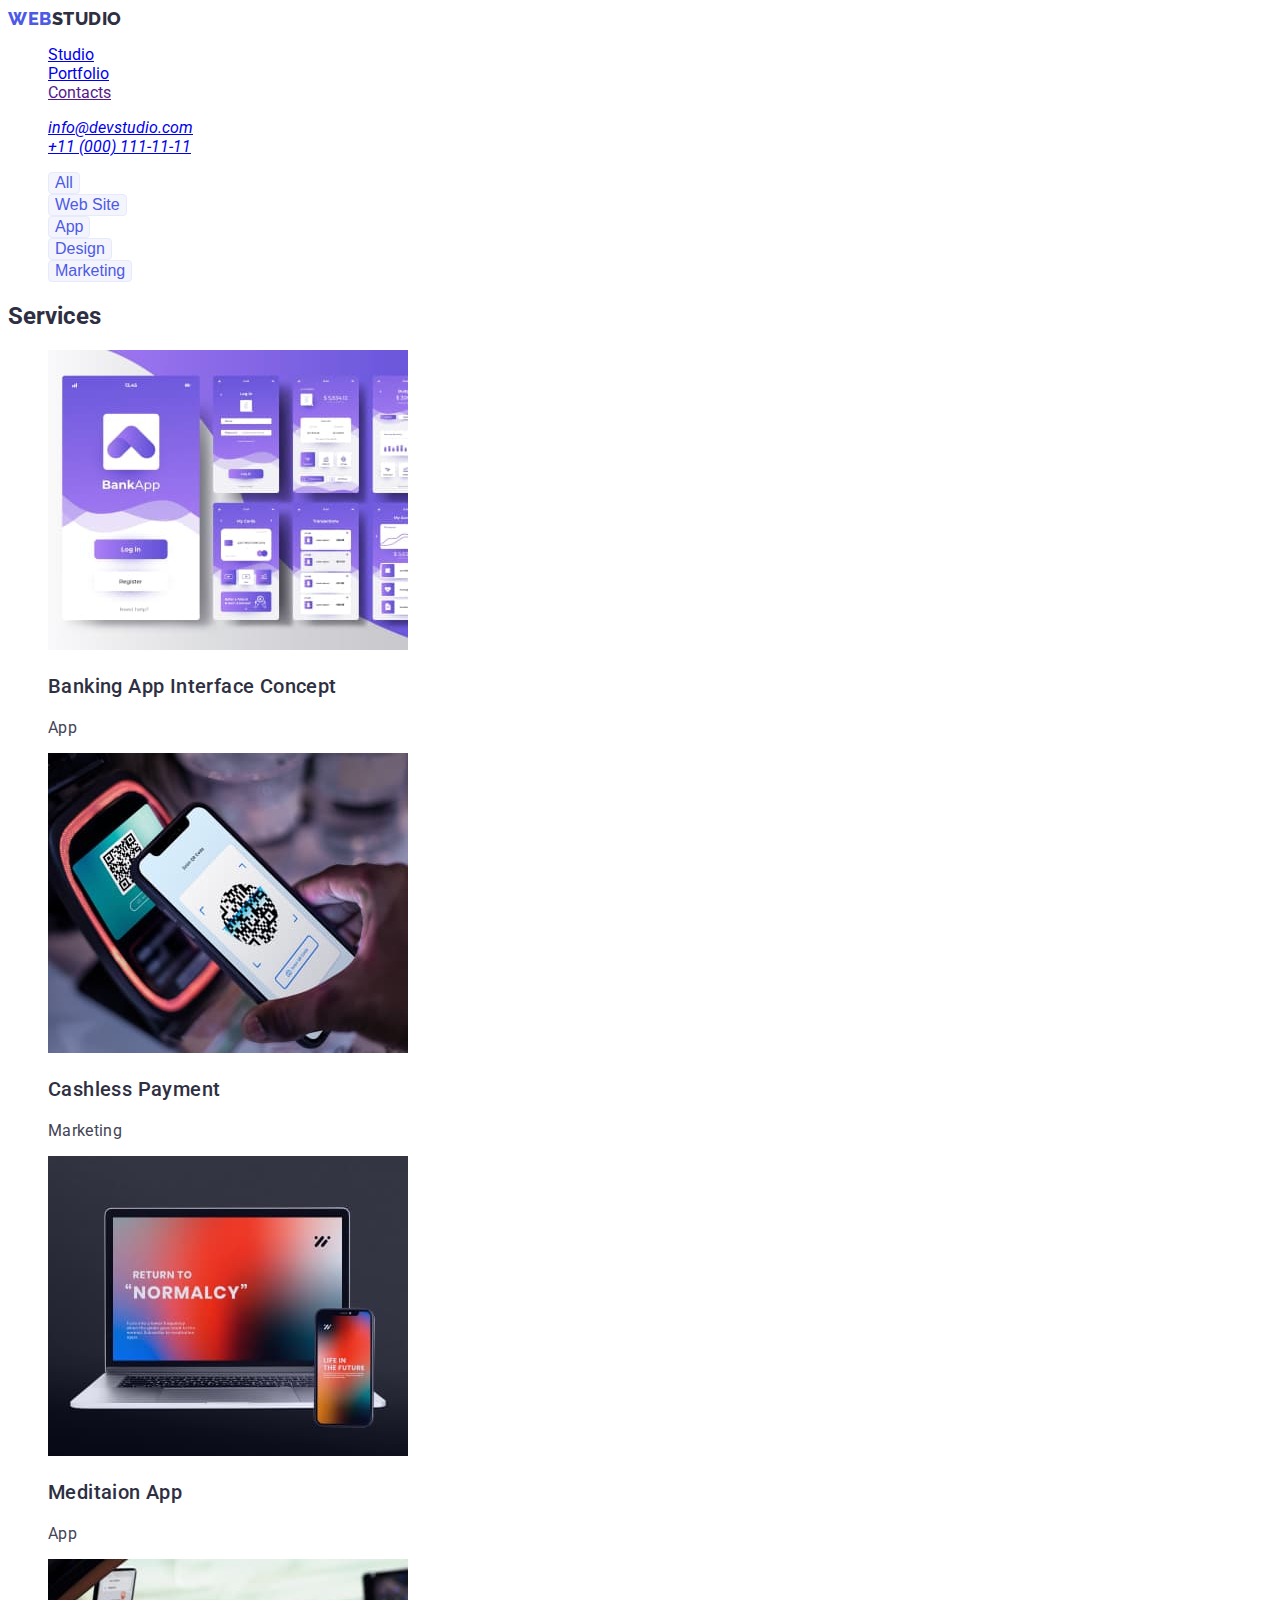
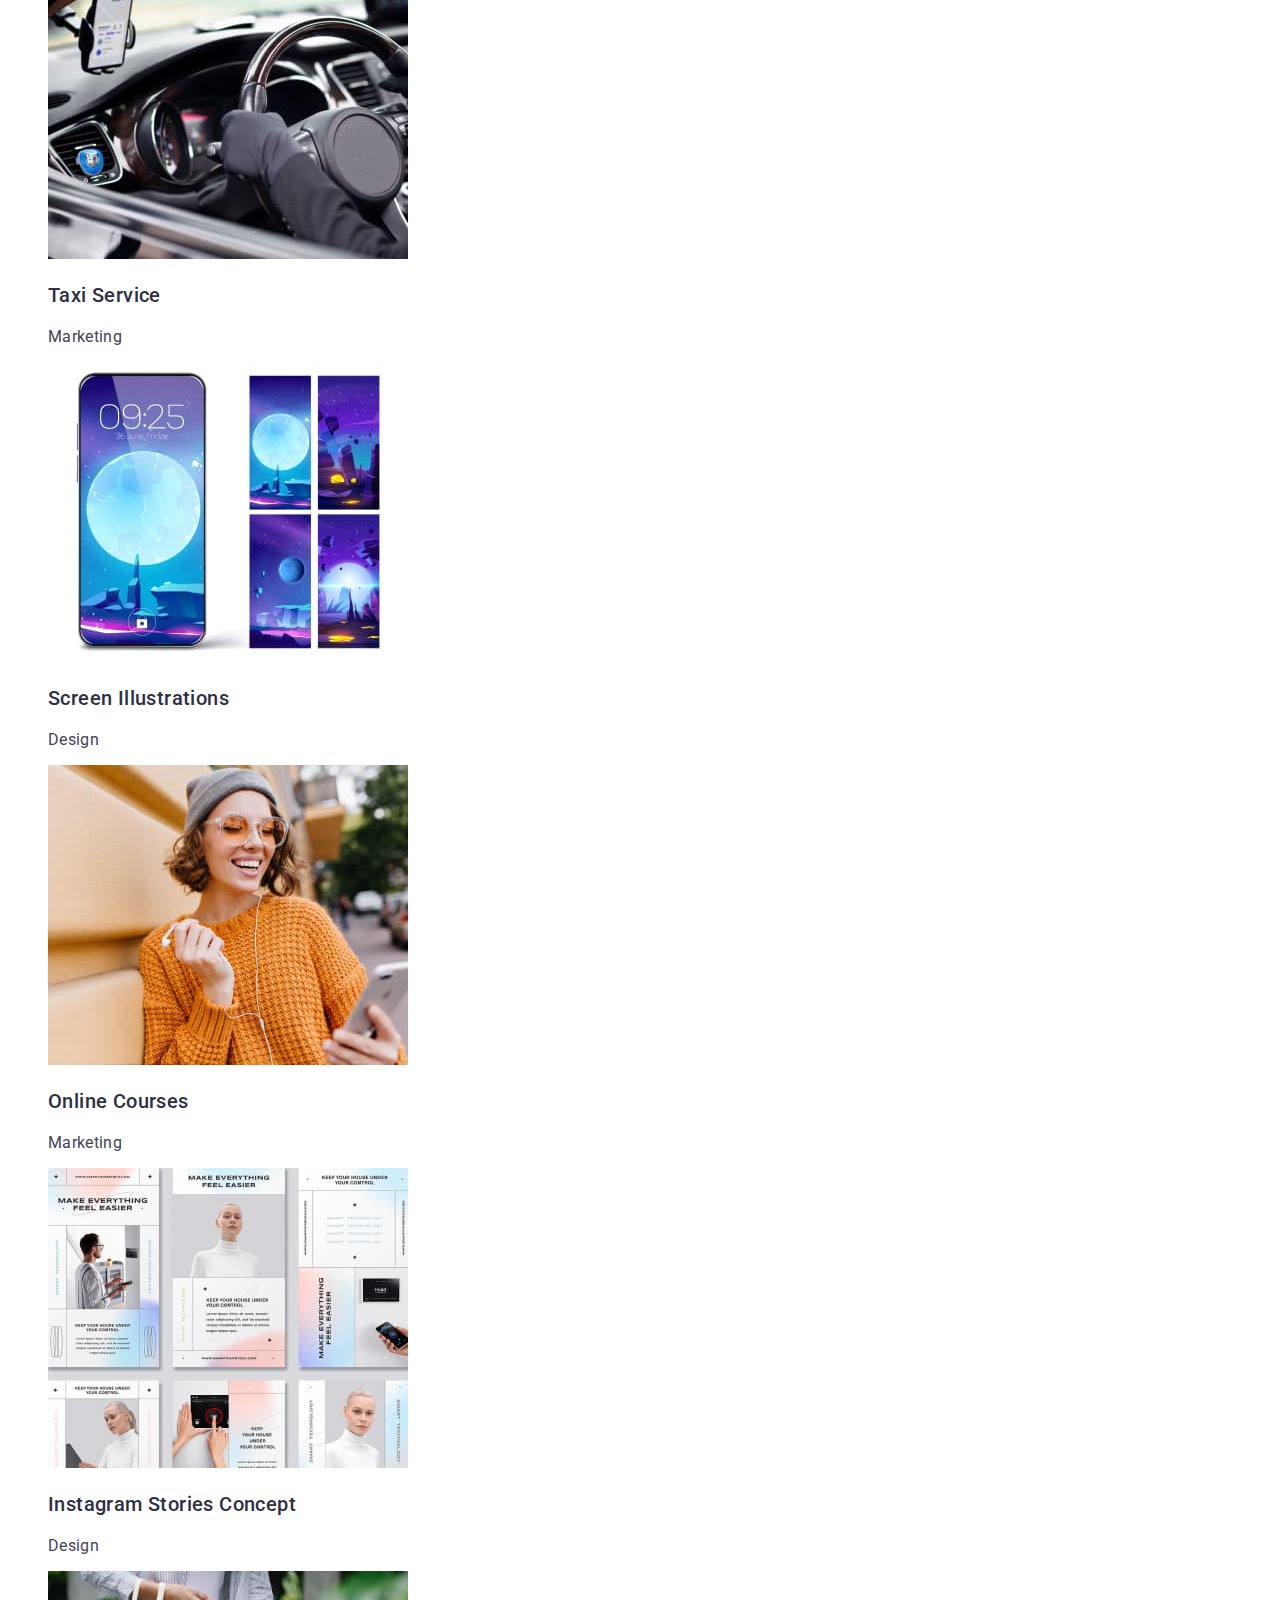
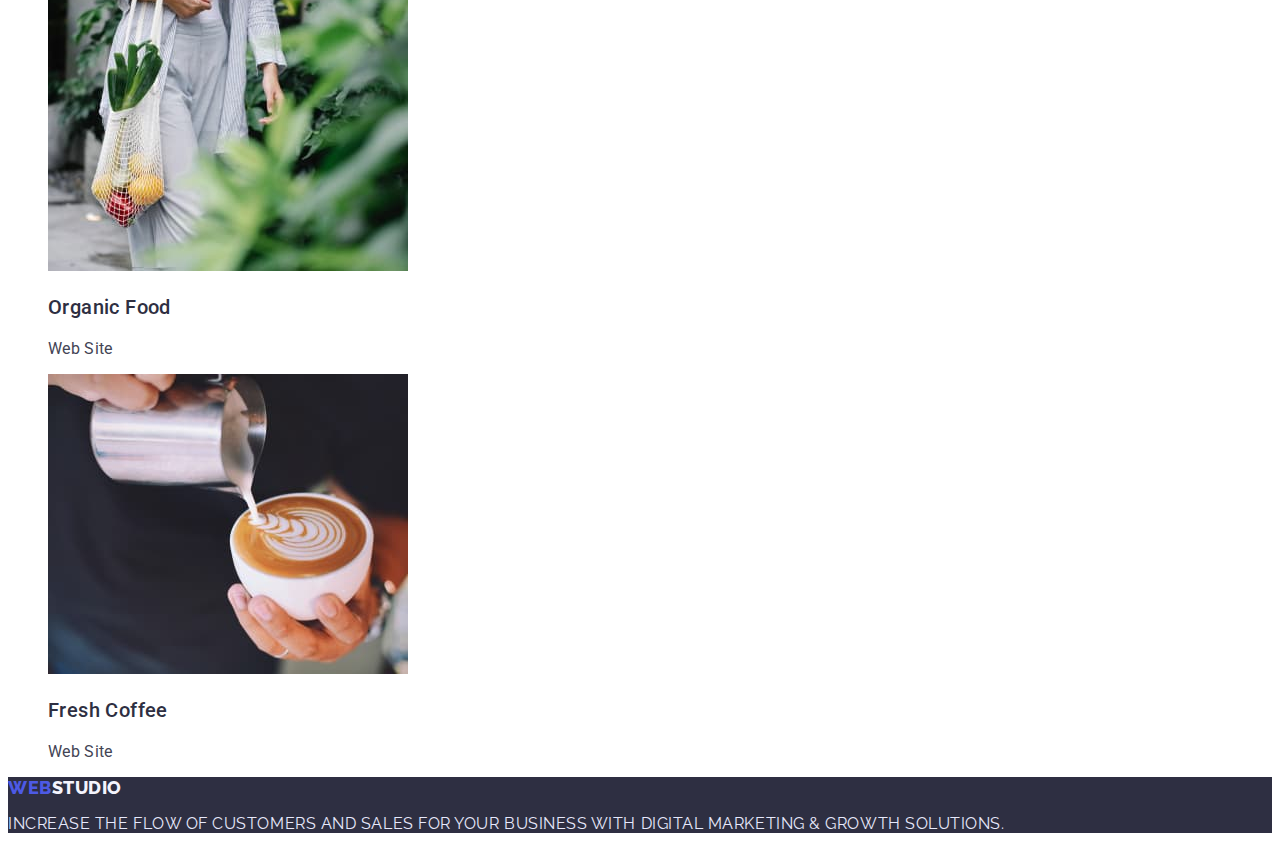
==== portfolio.html @ 1da857bc "portfolio" ====
<!DOCTYPE html>
<html lang="en">
<head>
    <meta charset="UTF-8">
    <meta http-equiv="X-UA-Compatible" content="IE=edge">
    <meta name="viewport" content="width=device-width, initial-scale=1.0">
    <title>Webstudio</title>
    <link rel="stylesheet" href="css/styles.css">
    <!--Fonts-->
    <link rel="preconnect" href="https://fonts.googleapis.com">
    <link rel="preconnect" href="https://fonts.gstatic.com" crossorigin>
    <link href="https://fonts.googleapis.com/css2?family=Raleway:wght@800&family=Roboto:wght@400;500;700;900&display=swap" rel="stylesheet">    
</head>
<body>
    <header class="page-header">
        <nav> 
            <a href="./index.html" class="logo-first">Web<span class="logo-second">Studio</span>
            </a> 
            <ul class="site-nav">
               <li>
                <a href="./studio.html">Studio</a></li>
               <li>
                <a href="./portfolio.html">Portfolio</a>
               </li>
               <li>
                <a href="">Contacts</a>
               </li>
            </ul>
        </nav>
        <address>
            <ul class="page-adress">
                <li>
                    <a href="mailto:info@devstudio.com">info@devstudio.com</a>
                </li>
                <li>
                    <a href="tel:+110001111111">+11 (000) 111-11-11</a>   
                </li>
            </ul>
        </address>
    </header>
    <main>
        <section>
            <h2 class="filter-button-header">Filter buttons</h2>
            <ul>
                <li>
                    <button type="button" class="filter-button">All</button>

                </li>
                <li>
                    <button type="button"class="filter-button">Web Site</button>
                </li>
                <li>
                    <button type="button"class="filter-button">App</button>
                </li>
                <li>
                    <button type="button"class="filter-button">Design</button>
                </li>
                <li>
                    <button type="button"class="filter-button">Marketing</button>
                </li>
            </ul>
        </section>
        <section>
            <h2>Services</h2>
            <ul>
                <li>
                    <img src="./images/banking.jpg" alt="Banking App Interface Concept" width="360">
                    <h3 class="service-title">Banking App Interface Concept</h3>
                    <p class="service-text">App</p>
                </li>
                <li>
                    <img src="./images/cashlesspayment.jpg" alt="Cashless Payment" width="360">
                    <h3 class="service-title">Cashless Payment</h3>
                    <p class="service-text">Marketing</p>
                </li>
                <li>
                    <img src="./images/meditationapp.jpg" alt="Meditaion App" width="360">
                    <h3 class="service-title">Meditaion App</h3>
                    <p class="service-text">App</p>
                </li>
                <li>
                    <img src="./images/taxiservice.jpg" alt="Taxi Service" width="360" >
                    <h3 class="service-title">Taxi Service</h3>
                    <p class="service-text">Marketing</p>
                </li>
                <li>
                    <img src="./images/screenillustrations.jpg" alt="Screen Illustrations" width="360">
                    <h3 class="service-title">Screen Illustrations</h3>
                    <p class="service-text">Design</p>
                </li>
                <li>
                    <img src="./images/onlinecources.jpg" alt="Online Courses" width="360">
                    <h3 class="service-title">Online Courses</h3>
                    <p class="service-text">Marketing</p>
                </li>
                <li>
                    <img src="./images/instastories.jpg" alt="Instagram Stories Concept" width="360">
                    <h3 class="service-title">Instagram Stories Concept</h3>
                    <p class="service-text">Design</p>
                </li>
                <li>
                    <img src="./images/organicfood.jpg" alt="Organic Food" width="360">
                    <h3 class="service-title">Organic Food</h3>
                    <p class="service-text">Web Site</p>
                </li>
                <li>
                    <img src="./images/freshcoffee.jpg" alt="Fresh Coffee" width="360">
                    <h3 class="service-title">Fresh Coffee</h3>
                    <p class="service-text">Web Site</p>
                </li>
            </ul>
        </section>
    </main>
    <footer class="footer">
        <a href="./index.html" class="logo-first">Web<span class="logo-footer">Studio</span>
        <p class="footer-text">
            Increase the flow of customers and sales for your business with digital marketing & growth solutions.
        </p>
    </footer>
</body>
</html>
---- css/styles.css ----
body {
    font-family: 'Roboto'; sans-serif;
    color: #2E2F42;
}

ul {
    list-style: none;
}

.page-header {
    box-sizing: border-box;
    background: #FFFFFF;
}


.page-adress .link {
    color:#434455;
    font-style: normal;
    font-weight: 400;
    font-size: 16px;
    line-height: 1,5;
}

.logo-first {
    font-family: "Raleway";
    font-style: normal;
    font-weight: 800;
    font-size: 18px;
    line-height: 1,33;
    letter-spacing: 0.03em;
    text-transform: uppercase;
    color: #4D5AE5;
    text-decoration: none;
}

.logo-second {
    font-family: "Raleway";
    font-style: normal;
    font-weight: 800;
    font-size: 18px;
    line-height: 1,33;
    letter-spacing: 0.03em;
    text-transform: uppercase;
    color: #2E2F42;
    text-decoration: none;
}

.site.nav .link {
    font-style: normal;
    font-weight: 500;
    font-size: 16px;
    line-height: 1,5;
    letter-spacing: 0.02em;
    color: #2E2F42;
    text-decoration: none;
}

.hero-title {
    color: #FFFFFF;
    background-color:#2E2F42; 
    font-family: "Roboto";
    font-style: normal;
    font-weight: 700;
    font-size: 56px;
    line-height: 1,07;
    text-transform: uppercase;
    text-decoration: none;
}

.button-service {
    color: #FFFFFF;
    font-weight: 500;
    font-size: 16px;
    line-height: 1,5;
    background: #4D5AE5;
    box-shadow: 0px 4px 4px rgba(0, 0, 0, 0.15);
    border-radius: 4px;
    cursor: pointer;   
}

.button-service:hover {
    background-color: #404BBF;
}

.button-service:focus {
    background: #404BBF;
}

.about-section-header {
    display: none;
}

.about-section-title {
    font-style: normal;
    font-weight: 500;
    font-size: 20px;
    line-height: 1,2;
    letter-spacing: 0.02em;
    text-decoration: none;

} 

.about-section-text {
    color: #434455;
    font-style: normal;
    font-weight: 400;
    font-size: 16px;
    line-height: 1,5;
    letter-spacing: 0.02em;
}

.section-header {
    font-style: normal;
    font-weight: 700;
    font-size: 36px;
    line-height: 1,11;
    letter-spacing: 0.02em;
    text-transform: capitalize;
}

.team-member {
    font-style: normal;
    font-weight: 500;
    font-size: 20px;
    line-height: 1,2;
    letter-spacing: 0.02em;
}

.position{
    color: #434455;
    font-style: normal;
    font-weight: 400;
    font-size: 16px;
    line-height: 1,5;
    letter-spacing: 0.02em;
}

.footer {
    background-color:#2E2F42;
}
.footer-text {
    color: #E7E9FC;
    font-size: 16px;
    line-height: 1,5;
    font-weight: 400;
}
.logo-footer {
    font-family: "Raleway";
    font-style: normal;
    font-weight: 800;
    font-size: 18px;
    line-height: 1,33;
    letter-spacing: 0.03em;
    text-transform: uppercase;
    color:#F4F4FD;
    text-decoration: none;
}

.filter-button-header {
    display: none;
}

.filter-button {
    color: #4D5AE5;;
    font-weight: 500;
    font-size: 16px;
    line-height: 1,5;
    background: #F4F4FD;
    border: 1px solid #E7E9FC;
    border-radius: 4px;
    cursor: pointer;   
}

.filter-button:hover {
    color:#fff;
    background: #404BBF;
    box-shadow: 0px 3px 1px rgba(0, 0, 0, 0.1), 0px 2px 1px rgba(0, 0, 0, 0.08), 0px 2px 2px rgba(0, 0, 0, 0.12);
    border-radius: 4px; 
}

.filter-button:focus {
    color:#fff;
    background: #404BBF;
    box-shadow: 0px 3px 1px rgba(0, 0, 0, 0.1), 0px 2px 1px rgba(0, 0, 0, 0.08), 0px 2px 2px rgba(0, 0, 0, 0.12);
    border-radius: 4px; 
}


.service-title {
    font-style: normal;
    font-weight: 500;
    font-size: 20px;
    line-height: 1,2;
letter-spacing: 0.02em;
}

.service-text {
    color: #434455;
    font-style: normal;
    font-weight: 400;
    font-size: 16px;
    line-height: 1,5;
    letter-spacing: 0.02em;
}
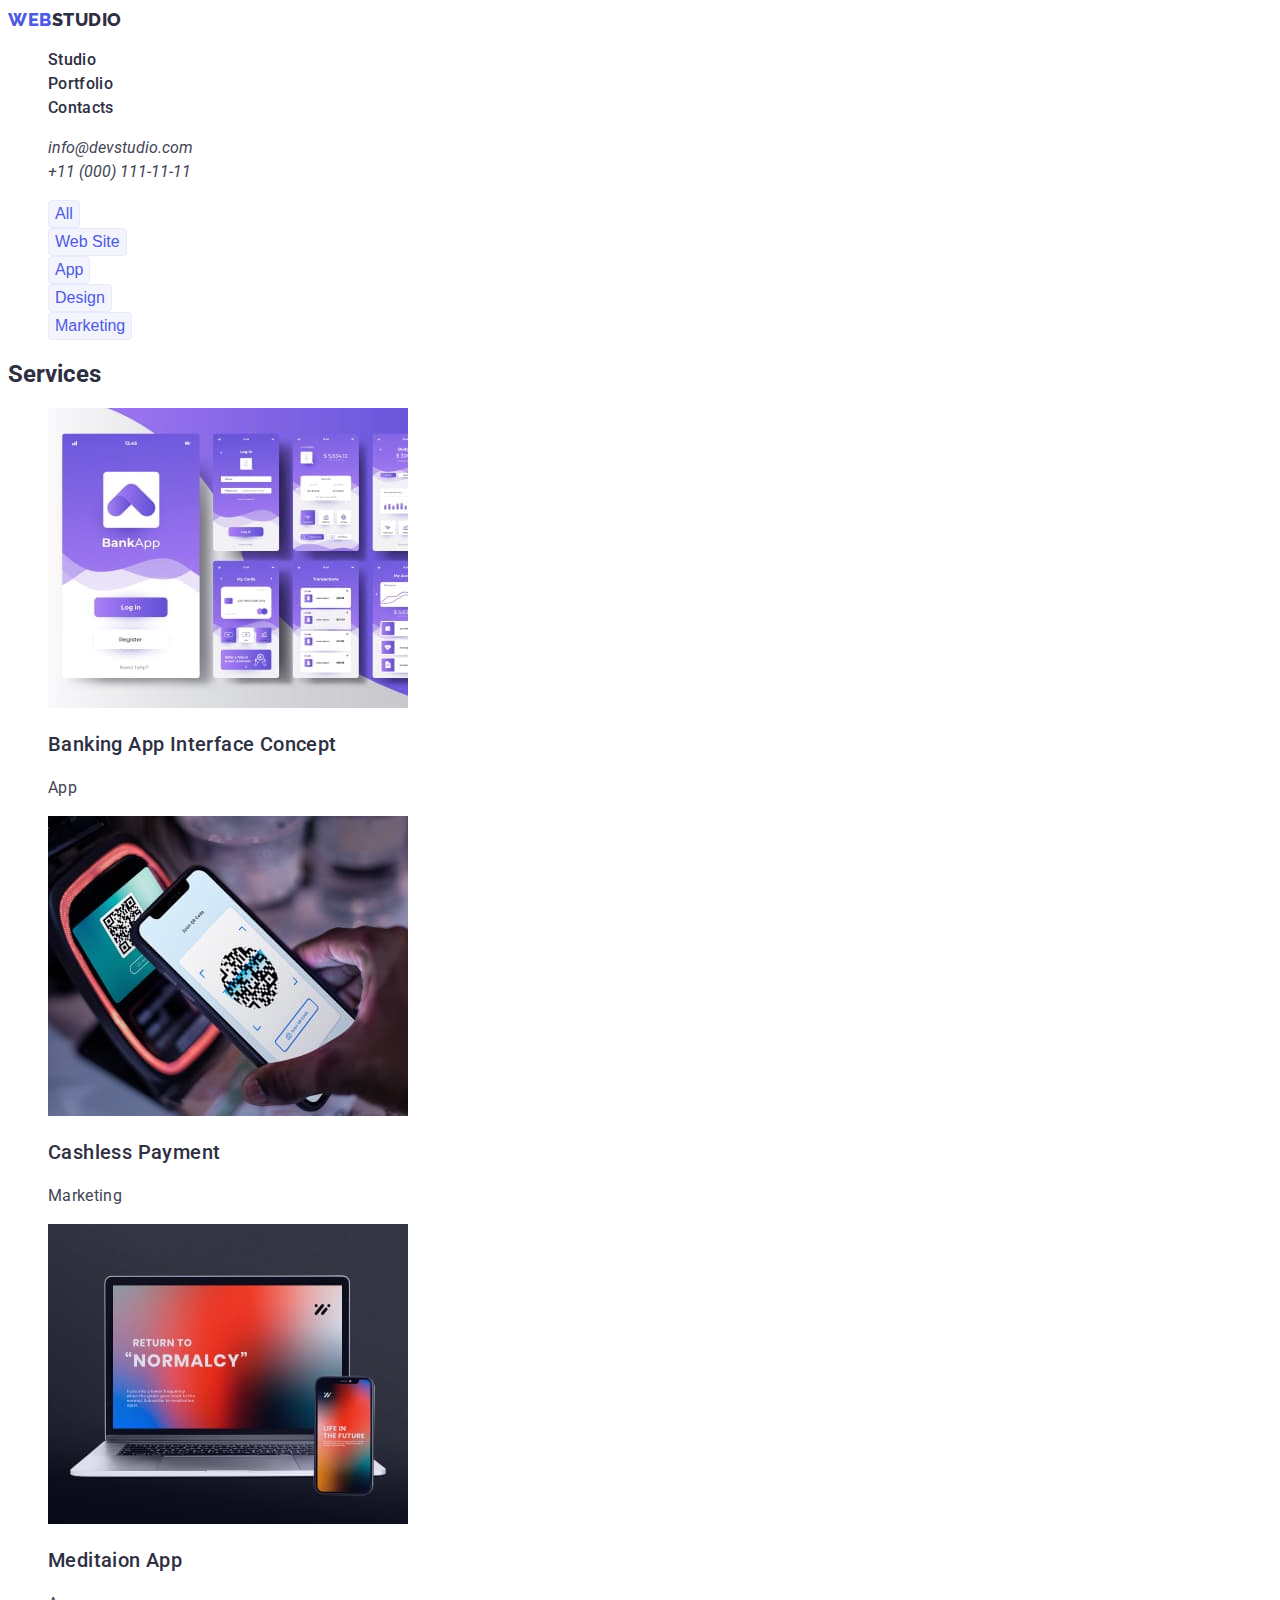
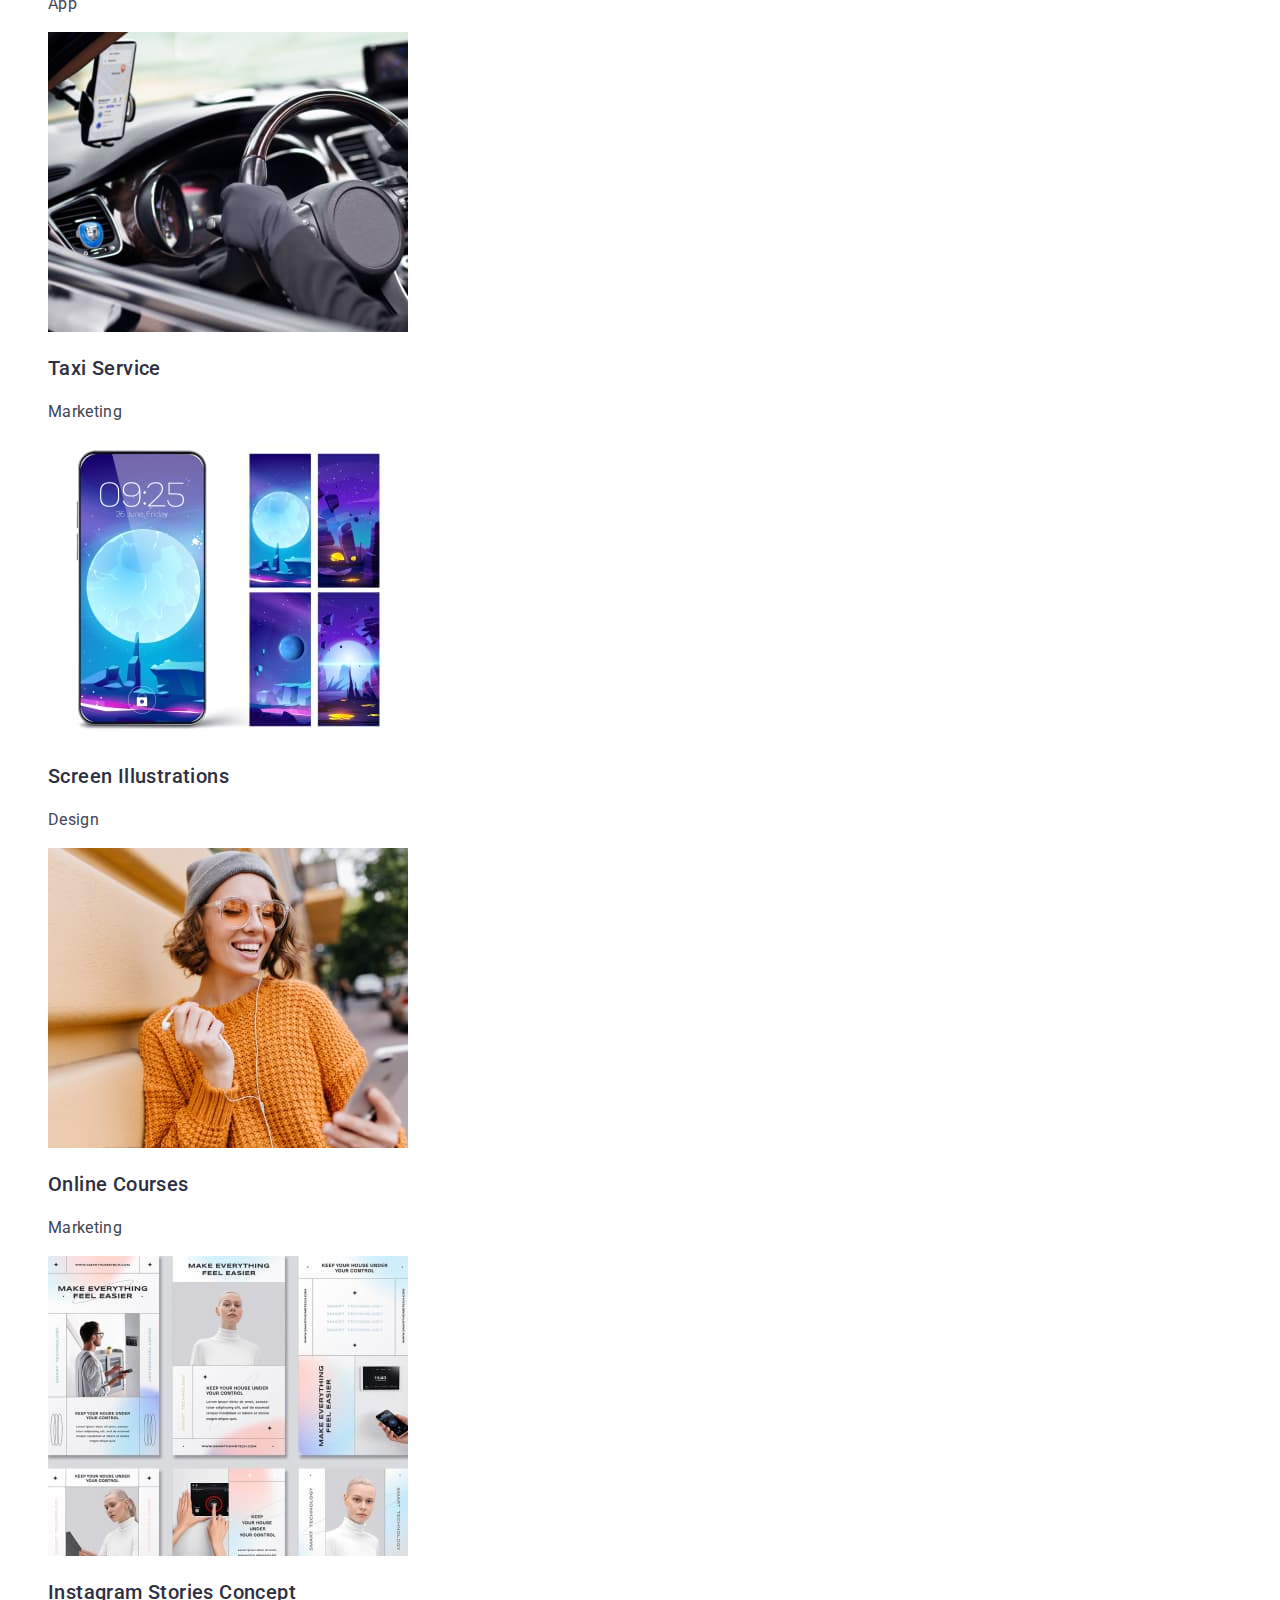
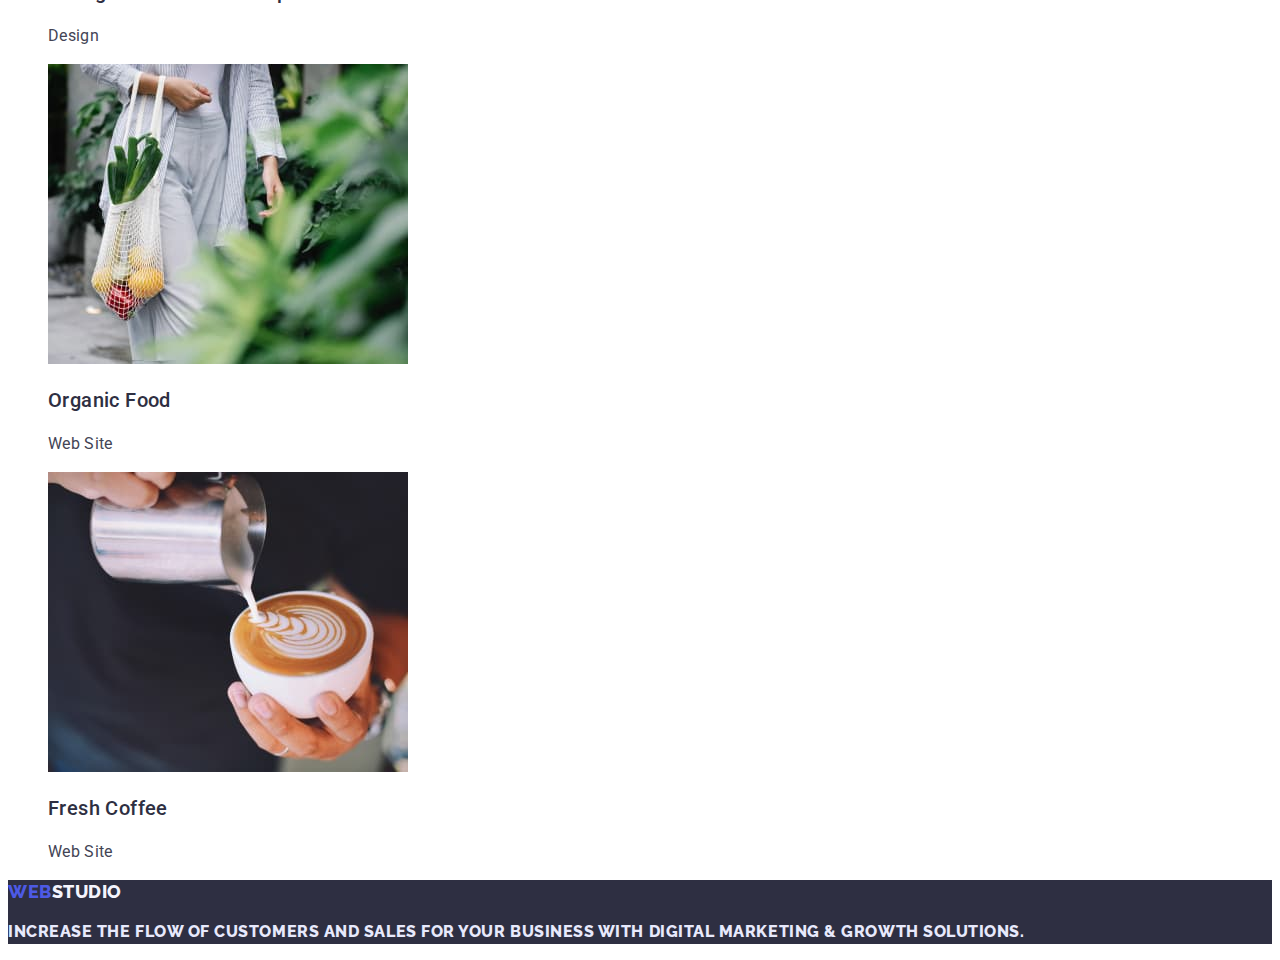
==== commit c8c56063: "changes h/w 2" ====
--- a/portfolio.html
+++ b/portfolio.html
@@ -18,22 +18,22 @@
             </a> 
             <ul class="site-nav">
                <li>
-                <a href="./studio.html">Studio</a></li>
+                <a href="./studio.html" class="link-nav">Studio</a></li>
                <li>
-                <a href="./portfolio.html">Portfolio</a>
+                <a href="./portfolio.html" class="link-nav">Portfolio</a>
                </li>
                <li>
-                <a href="">Contacts</a>
+                <a href="./contacts.html" class="link-nav">Contacts</a>
                </li>
             </ul>
         </nav>
         <address>
             <ul class="page-adress">
                 <li>
-                    <a href="mailto:info@devstudio.com">info@devstudio.com</a>
+                    <a href="mailto:info@devstudio.com" class="link-adress">info@devstudio.com</a>
                 </li>
                 <li>
-                    <a href="tel:+110001111111">+11 (000) 111-11-11</a>   
+                    <a href="tel:+110001111111" class="link-adress">+11 (000) 111-11-11</a>   
                 </li>
             </ul>
         </address>
--- a/css/styles.css
+++ b/css/styles.css
@@ -1,6 +1,19 @@
+:root {
+    --color-brand: #2E2F42;
+    --color-primary: #434455;
+    --color-primary-inverted: #fff;
+    --color-secondary: #4D5AE5;
+    --color-secondary-dark: #404BBF;
+    --color-secondary-inverted:#E7E9FC;
+    --color-btn-background: #F4F4FD;
+    --color-filter-btn: 0px 3px 1px rgba(0, 0, 0, 0.1), 0px 2px 1px rgba(0, 0, 0, 0.08), 0px 2px 2px rgba(0, 0, 0, 0.12);
+    --color-servive-btn: 0px 4px 4px rgba(0, 0, 0, 0.15);
+}
+
 body {
     font-family: 'Roboto'; sans-serif;
-    color: #2E2F42;
+    color: var(--color-brand);
+    font-weight: 400;
 }
 
 ul {
@@ -9,81 +22,71 @@
 
 .page-header {
     box-sizing: border-box;
-    background: #FFFFFF;
+    background: var(--color-primary-inverted);
 }
 
+.site-nav .link-nav {
+    font-weight: 500;
+    font-size: 16px;
+    line-height: 1.5;
+    letter-spacing: 0.02em;
+    color: var(--color-brand);
+    text-decoration: none;
+ }
 
-.page-adress .link {
-    color:#434455;
-    font-style: normal;
-    font-weight: 400;
+.page-adress .link-adress {
+    color: var(--color-primary);
     font-size: 16px;
-    line-height: 1,5;
+    line-height: 1.5;
+    text-decoration: none;
 }
 
 .logo-first {
-    font-family: "Raleway";
-    font-style: normal;
+    font-family: 'Raleway'; sans-serif;
     font-weight: 800;
     font-size: 18px;
-    line-height: 1,33;
+    line-height: 1.33;
     letter-spacing: 0.03em;
     text-transform: uppercase;
-    color: #4D5AE5;
+    color: var(--color-secondary);
     text-decoration: none;
 }
 
 .logo-second {
-    font-family: "Raleway";
-    font-style: normal;
+    font-family: 'Raleway'; sans-serif;
     font-weight: 800;
     font-size: 18px;
-    line-height: 1,33;
+    line-height: 1.33;
     letter-spacing: 0.03em;
     text-transform: uppercase;
-    color: #2E2F42;
-    text-decoration: none;
-}
-
-.site.nav .link {
-    font-style: normal;
-    font-weight: 500;
-    font-size: 16px;
-    line-height: 1,5;
-    letter-spacing: 0.02em;
-    color: #2E2F42;
+    color: var(--color-brand);
     text-decoration: none;
 }
 
 .hero-title {
-    color: #FFFFFF;
-    background-color:#2E2F42; 
-    font-family: "Roboto";
-    font-style: normal;
+    color: var(--color-primary-inverted);
+    background-color: var(--color-brand); 
     font-weight: 700;
     font-size: 56px;
-    line-height: 1,07;
-    text-transform: uppercase;
-    text-decoration: none;
+    line-height: 1.07;
 }
 
 .button-service {
-    color: #FFFFFF;
+    color: var(--color-primary-inverted);
     font-weight: 500;
     font-size: 16px;
-    line-height: 1,5;
-    background: #4D5AE5;
-    box-shadow: 0px 4px 4px rgba(0, 0, 0, 0.15);
-    border-radius: 4px;
-    cursor: pointer;   
+    line-height: 1.5;
+    background: var(--color-secondary);
+    box-shadow: var(service-btn);
+    border-radius: 4px; 
 }
 
 .button-service:hover {
-    background-color: #404BBF;
+    background-color: var(--color-secondary-dark);
 }
 
 .button-service:focus {
-    background: #404BBF;
+    background: var(--color-secondary-dark);
 }
 
 .about-section-header {
@@ -91,68 +94,57 @@
 }
 
 .about-section-title {
-    font-style: normal;
     font-weight: 500;
     font-size: 20px;
-    line-height: 1,2;
+    line-height: 1.2;
     letter-spacing: 0.02em;
-    text-decoration: none;
-
 } 
 
 .about-section-text {
-    color: #434455;
-    font-style: normal;
-    font-weight: 400;
+    color: var(--color-primary);
     font-size: 16px;
-    line-height: 1,5;
+    line-height: 1.5;
     letter-spacing: 0.02em;
 }
 
 .section-header {
-    font-style: normal;
     font-weight: 700;
     font-size: 36px;
-    line-height: 1,11;
+    line-height: 1.11;
     letter-spacing: 0.02em;
     text-transform: capitalize;
 }
 
 .team-member {
-    font-style: normal;
     font-weight: 500;
     font-size: 20px;
-    line-height: 1,2;
+    line-height: 1.2;
     letter-spacing: 0.02em;
 }
 
 .position{
-    color: #434455;
-    font-style: normal;
-    font-weight: 400;
+    color: var(--color-primary);
     font-size: 16px;
-    line-height: 1,5;
+    line-height: 1.5;
     letter-spacing: 0.02em;
 }
 
 .footer {
-    background-color:#2E2F42;
+    background-color:var(--color-brand);
 }
 .footer-text {
-    color: #E7E9FC;
+    color: var(--color-secondary-inverted);
     font-size: 16px;
-    line-height: 1,5;
-    font-weight: 400;
+    line-height: 1.5;
 }
 .logo-footer {
-    font-family: "Raleway";
-    font-style: normal;
+    font-family: "Raleway"; sans-serif;
     font-weight: 800;
     font-size: 18px;
-    line-height: 1,33;
+    line-height: 1.33;
     letter-spacing: 0.03em;
     text-transform: uppercase;
-    color:#F4F4FD;
+    color:var(--color-btn-background);
     text-decoration: none;
 }
 
@@ -161,45 +153,42 @@
 }
 
 .filter-button {
-    color: #4D5AE5;;
+    color: var(--color-secondary);
     font-weight: 500;
     font-size: 16px;
-    line-height: 1,5;
-    background: #F4F4FD;
-    border: 1px solid #E7E9FC;
-    border-radius: 4px;
-    cursor: pointer;   
+    line-height: 1.5;
+    background: var(--color-btn-background);
+    border: 1px solid var(--color-secondary-inverted);
+    border-radius: 4px;  
 }
 
 .filter-button:hover {
-    color:#fff;
-    background: #404BBF;
-    box-shadow: 0px 3px 1px rgba(0, 0, 0, 0.1), 0px 2px 1px rgba(0, 0, 0, 0.08), 0px 2px 2px rgba(0, 0, 0, 0.12);
+    color: var(--color-primary-inverted);
+    background: var(--color-secondary-dark);
+    box-shadow: var(--color-filter-btn);
     border-radius: 4px; 
 }
 
 .filter-button:focus {
-    color:#fff;
-    background: #404BBF;
-    box-shadow: 0px 3px 1px rgba(0, 0, 0, 0.1), 0px 2px 1px rgba(0, 0, 0, 0.08), 0px 2px 2px rgba(0, 0, 0, 0.12);
+    color:var(--color-primary-inverted);
+    background: var(--color-secondary-dark);
+    box-shadow: var(--color-filter-btn);
     border-radius: 4px; 
 }
 
 
 .service-title {
-    font-style: normal;
     font-weight: 500;
     font-size: 20px;
-    line-height: 1,2;
-letter-spacing: 0.02em;
+    line-height: 1.2;
+    letter-spacing: 0.02em;
 }
 
 .service-text {
-    color: #434455;
+    color: var(--color-primary);
     font-style: normal;
-    font-weight: 400;
     font-size: 16px;
-    line-height: 1,5;
+    line-height: 1.5;
     letter-spacing: 0.02em;
 }
 
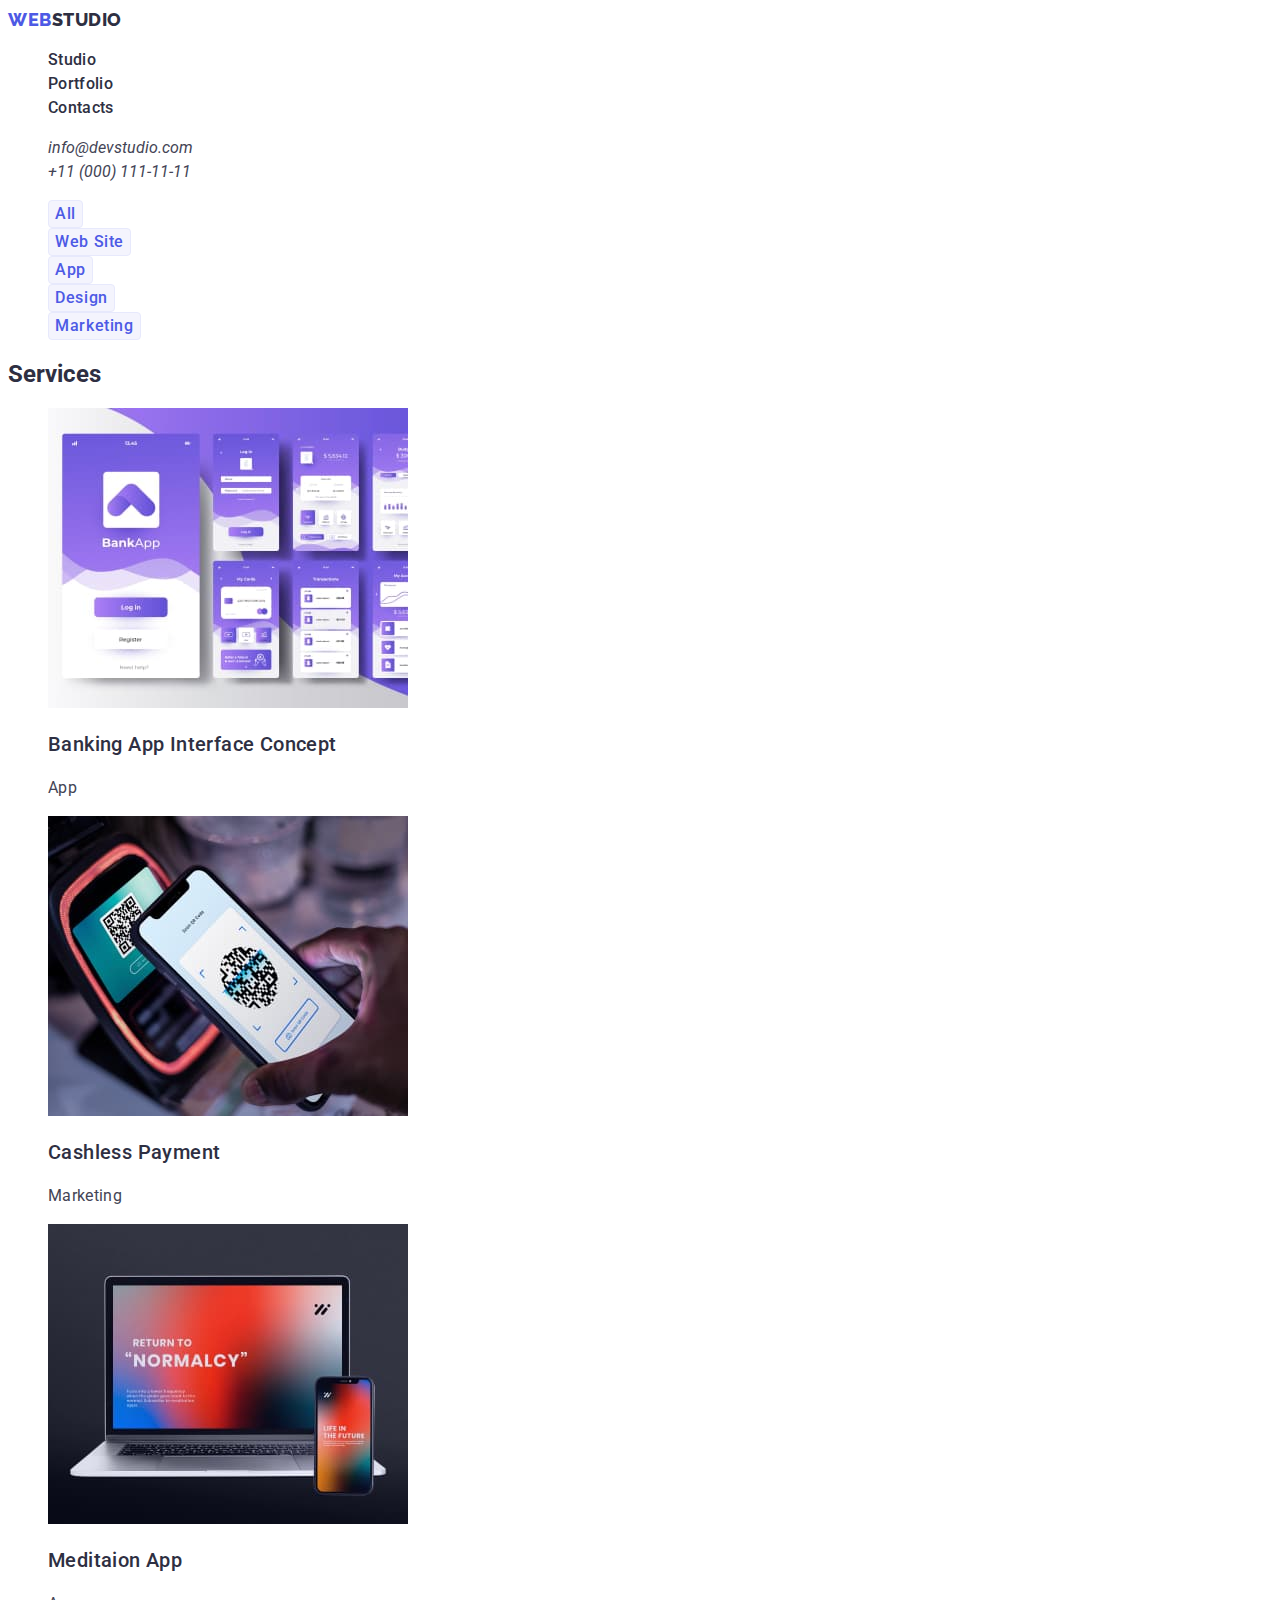
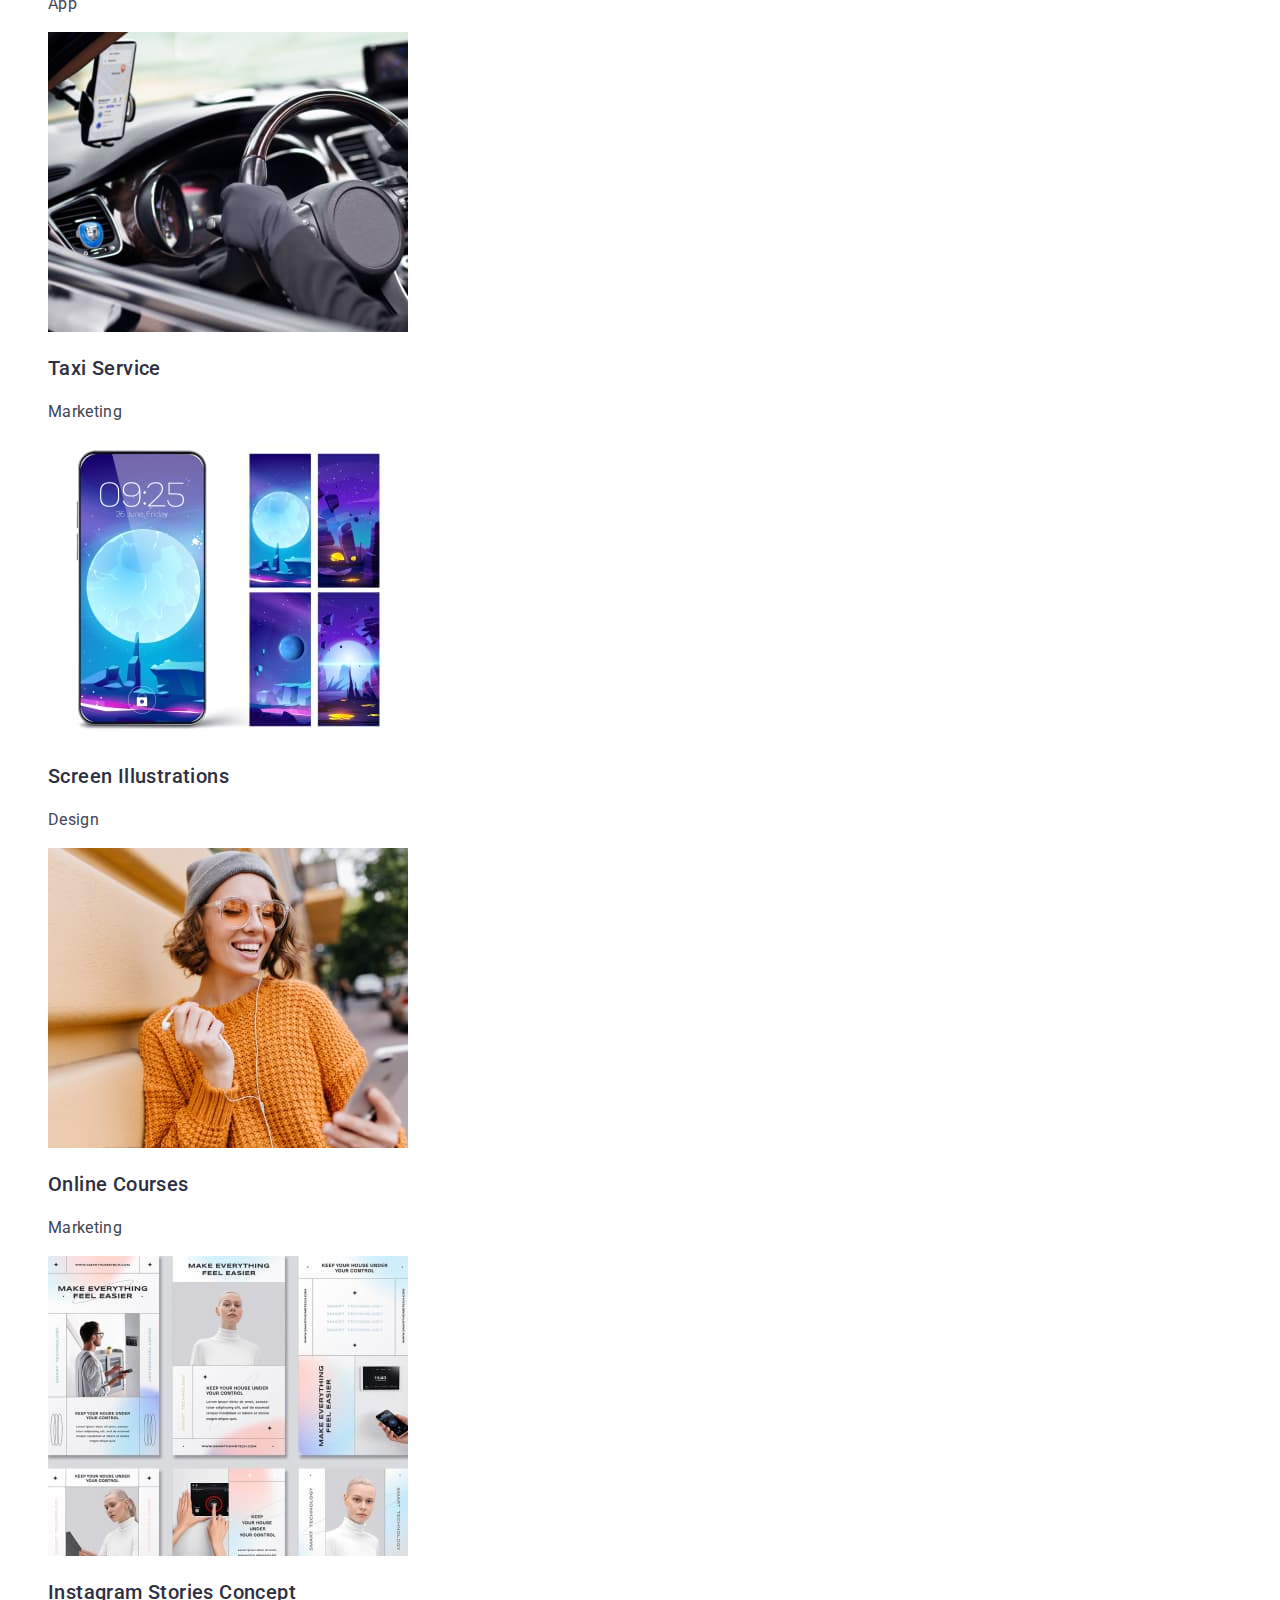
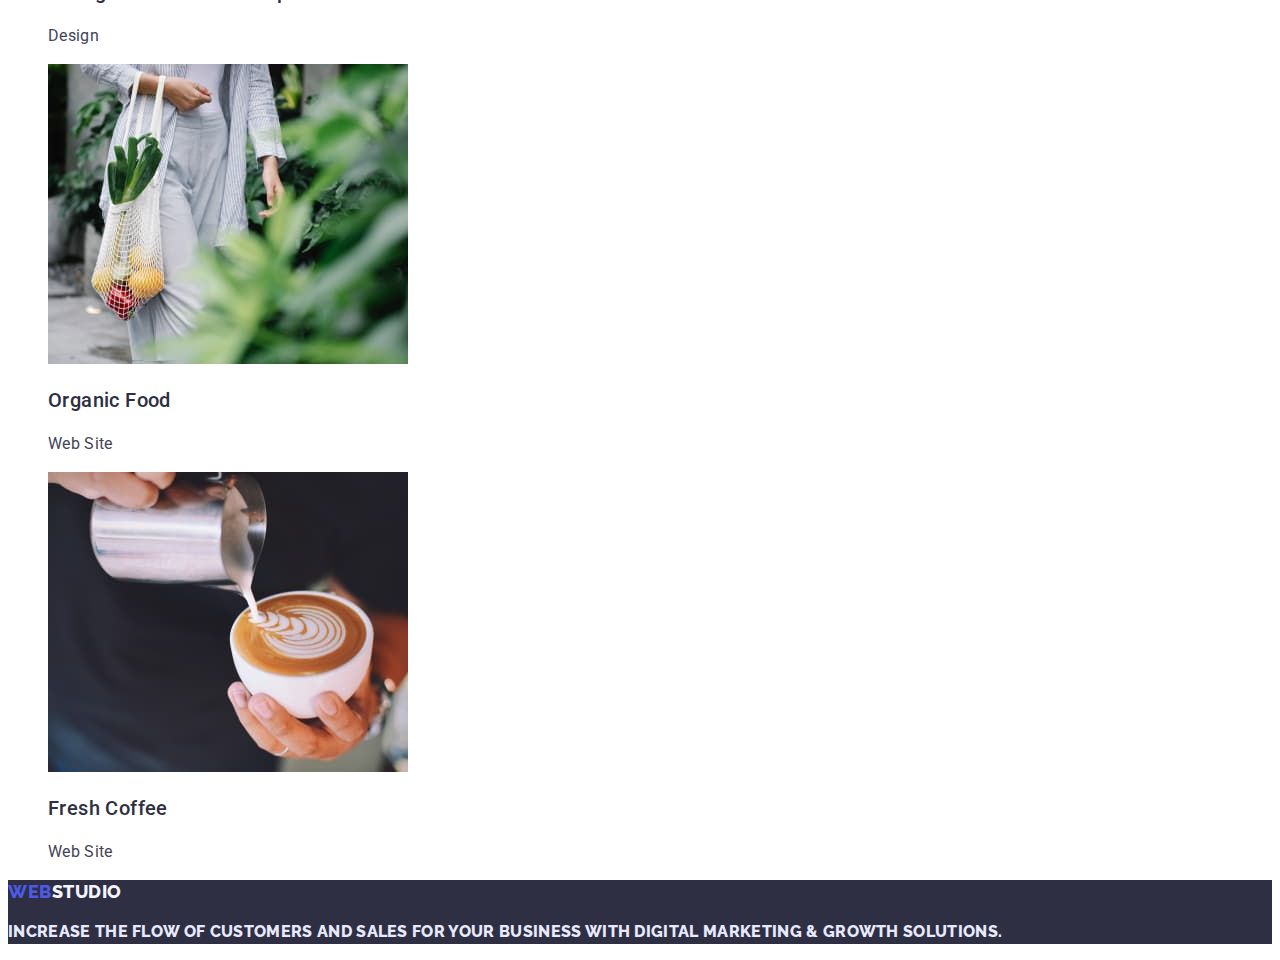
==== commit 3a331b9d: "hw2" ====
--- a/portfolio.html
+++ b/portfolio.html
@@ -59,8 +59,6 @@
                     <button type="button"class="filter-button">Marketing</button>
                 </li>
             </ul>
-        </section>
-        <section>
             <h2>Services</h2>
             <ul>
                 <li>
--- a/css/styles.css
+++ b/css/styles.css
@@ -11,9 +11,8 @@
 }
 
 body {
-    font-family: 'Roboto'; sans-serif;
+    font-family: 'Roboto', sans-serif;
     color: var(--color-brand);
-    font-weight: 400;
 }
 
 ul {
@@ -42,7 +41,7 @@
 }
 
 .logo-first {
-    font-family: 'Raleway'; sans-serif;
+    font-family: 'Raleway', sans-serif;
     font-weight: 800;
     font-size: 18px;
     line-height: 1.33;
@@ -53,32 +52,30 @@
 }
 
 .logo-second {
-    font-family: 'Raleway'; sans-serif;
-    font-weight: 800;
-    font-size: 18px;
-    line-height: 1.33;
-    letter-spacing: 0.03em;
-    text-transform: uppercase;
     color: var(--color-brand);
-    text-decoration: none;
+}
+
+.hero-section {
+    background-color: var(--color-brand); 
 }
 
 .hero-title {
     color: var(--color-primary-inverted);
-    background-color: var(--color-brand); 
-    font-weight: 700;
     font-size: 56px;
     line-height: 1.07;
 }
 
 .button-service {
     color: var(--color-primary-inverted);
+    font-family: 'Roboto', sans-serif;
     font-weight: 500;
     font-size: 16px;
     line-height: 1.5;
     background: var(--color-secondary);
-    box-shadow: var(service-btn);
+    box-shadow: var(--service-btn);
     border-radius: 4px; 
+    letter-spacing: 0.04em;
+    cursor: pointer;
 }
 
 .button-service:hover {
@@ -108,7 +105,6 @@
 }
 
 .section-header {
-    font-weight: 700;
     font-size: 36px;
     line-height: 1.11;
     letter-spacing: 0.02em;
@@ -130,22 +126,17 @@
 }
 
 .footer {
-    background-color:var(--color-brand);
+    background-color: var(--color-brand);
 }
 .footer-text {
     color: var(--color-secondary-inverted);
     font-size: 16px;
     line-height: 1.5;
+    letter-spacing: 0.02em;
 }
+
 .logo-footer {
-    font-family: "Raleway"; sans-serif;
-    font-weight: 800;
-    font-size: 18px;
-    line-height: 1.33;
-    letter-spacing: 0.03em;
-    text-transform: uppercase;
     color:var(--color-btn-background);
-    text-decoration: none;
 }
 
 .filter-button-header {
@@ -154,9 +145,11 @@
 
 .filter-button {
     color: var(--color-secondary);
+    font-family: 'Roboto', sans-serif;
     font-weight: 500;
     font-size: 16px;
     line-height: 1.5;
+    letter-spacing: 0.04em;
     background: var(--color-btn-background);
     border: 1px solid var(--color-secondary-inverted);
     border-radius: 4px;  
@@ -186,7 +179,6 @@
 
 .service-text {
     color: var(--color-primary);
-    font-style: normal;
     font-size: 16px;
     line-height: 1.5;
     letter-spacing: 0.02em;
